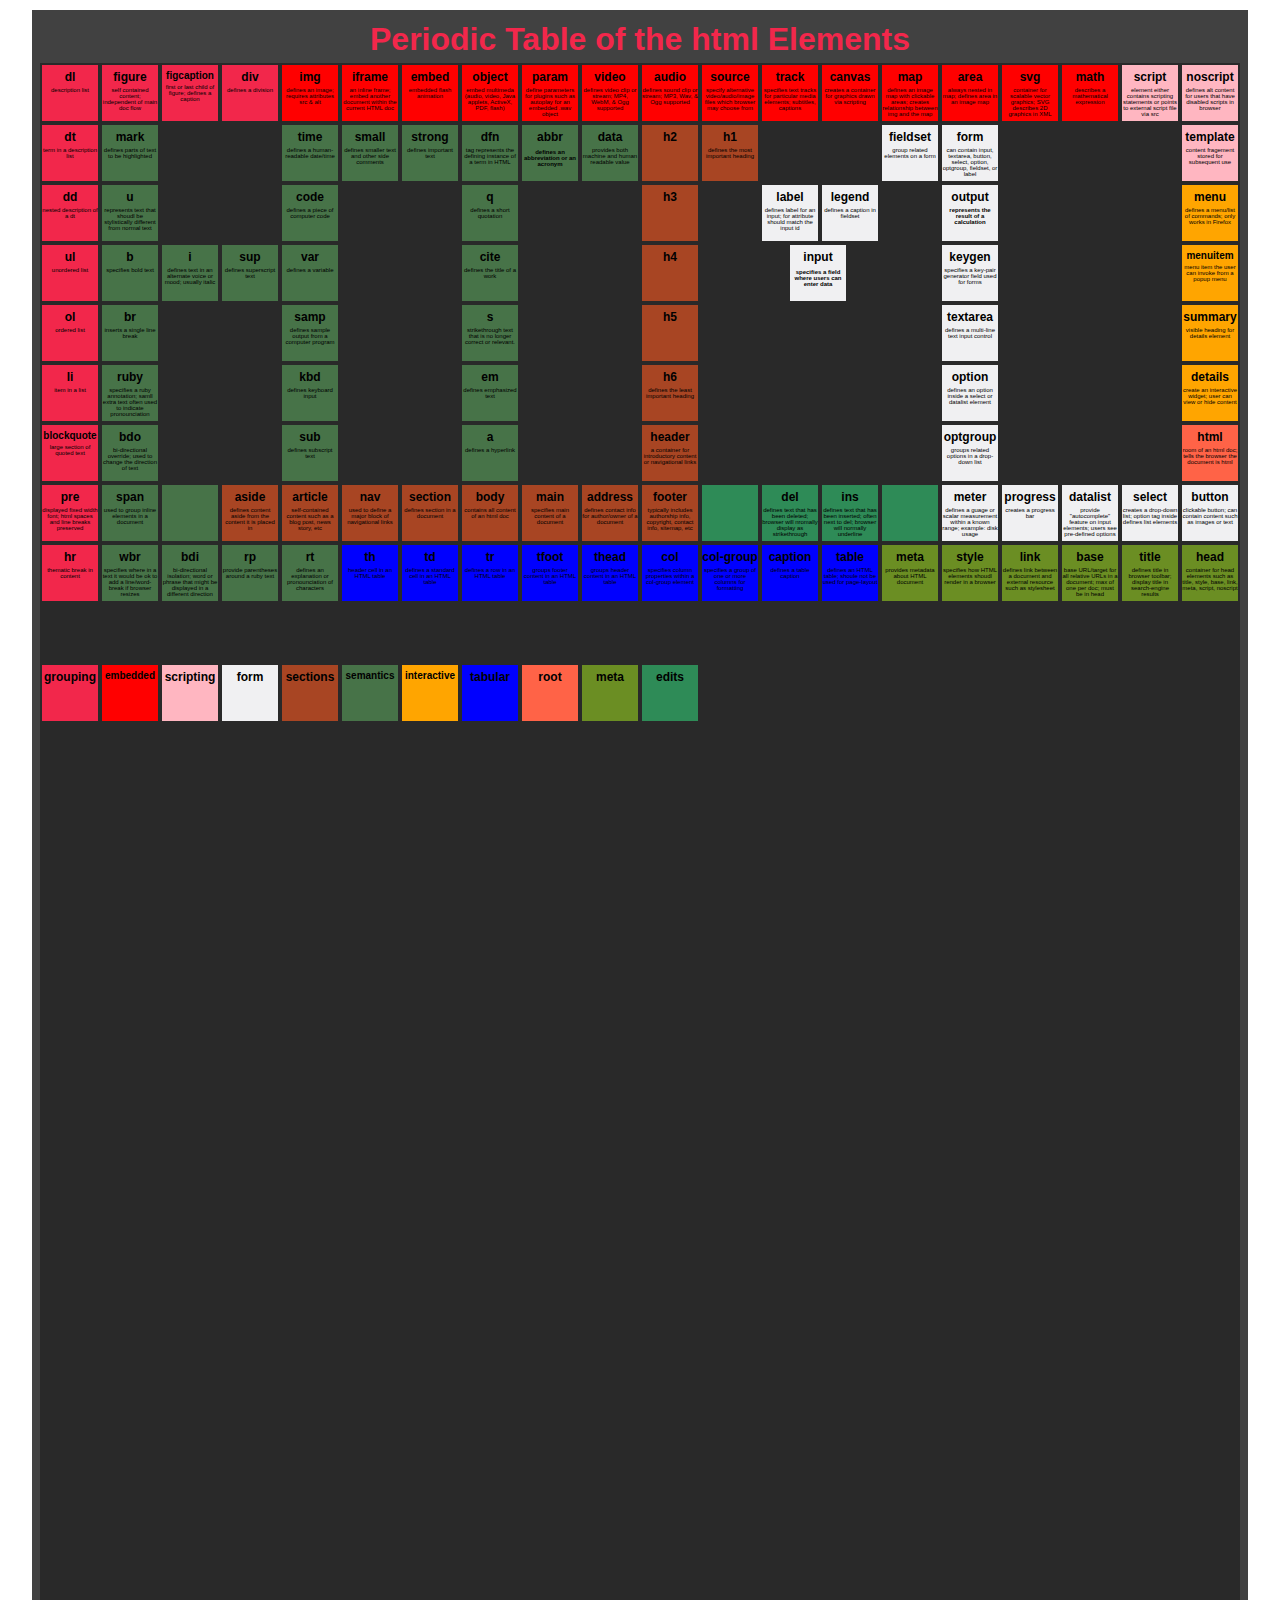
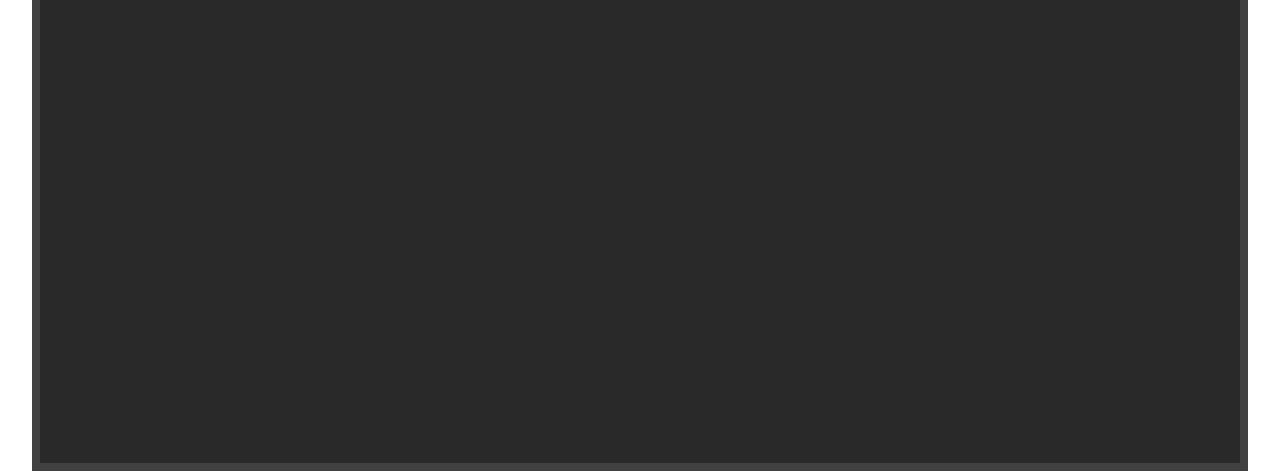
==== docs/index.html @ 907898ec "docs" ====
<!DOCTYPE HTML>
<html> 
    <head> 
        <meta charset="utf-8">
        <title> Periodic table of the html elements </title> 
        <meta type="description" content="periodic table of the elements"> 
        <link rel="stylesheet" type="text/css" href="stylesheet.css"> 
    </head>
    <body> 
        <div class="wrapper">  
            <h1> Periodic Table of the html Elements</h1>
            <div class="table"> 
                <div class="row"> 
                    <div class="element grouping"> 
                        <h5> dl</h5>
                        <p> description list </p>
                    </div>
                    <div class="element grouping">
                        <h5> figure</h5>
                        <p> self contained content; independent of main doc flow</p>                     
                     </div>
                    <div class="element grouping"> 
                        <h5 class="smaller"> figcaption</h5>
                        <p> first or last child of figure; defines a caption</p>
                    </div>
                    <div class="element grouping">
                        <h5> div</h5>
                        <p> defines a division</p> 
                    </div>
                    <div class="element embedded"> 
                        <h5> img</h5>
                        <p> defines an image; requires attributes src & alt</p>
                    </div>
                    <div class="element embedded"> 
                        <h5> iframe</h5> 
                        <p>an inline frame; embed another document within the current HTML doc
                    </div>
                    <div class="element embedded"> 
                        <h5> embed</h5>
                        <p> embedded flash animation</p>
                    </div>
                    <div class="element embedded"> 
                        <h5> object</h5>
                        <p> embed multimeda (audio, video, Java applets, ActiveX, PDF, flash)</p>
                    </div>
                    <div class="element embedded"> 
                        <h5> param</h5>
                        <p> define parameters for plugins such as autoplay for an embedded .wav object</p>
                    </div>
                    <div class="element embedded"> 
                        <h5> video</h5>
                        <p> defines video clip or stream; MP4, WebM, & Ogg supported</p>
                    </div>
                    <div class="element embedded"> 
                        <h5> audio</h5>
                        <p> defines sound clip or stream; MP3, Wav, & Ogg supported
                    </div>
                    <div class="element embedded"> 
                        <h5> source</h5>
                        <p> specify alternative video/audio/image files which browser may choose from</p>
                    </div>
                    <div class="element embedded"> 
                        <h5> track</h5>
                        <p> specifies text tracks for particular media elements; subtitles, captions</p>
                    </div>
                    <div class="element embedded"> 
                        <h5> canvas</h5>
                        <p> creates a container for graphics drawn via scripting</p>
                    </div>
                    <div class="element embedded"> 
                        <h5> map</h5>
                        <p> defines an image map with clickable areas; creates relationship between img and the map</p>
                    </div>
                    <div class="element embedded"> 
                        <h5> area</h5>
                        <p> always nested in map; defines area in an image map</p>
                    </div>
                    <div class="element embedded"> 
                        <h5> svg</h5>
                        <p> container for scalable vector graphics; SVG describes 2D graphics in XML</p> 
                    </div>
                    <div class="element embedded"> 
                        <h5> math</h5>
                        <p> describes a mathematical expression</o>
                    </div> 
                    <div class="element scripting"> 
                        <h5> script</h5>
                        <p> element either contains scripting statements or points to external script file via src</P> 
                    </div>
                    <div class="element scripting"> 
                        <h5> noscript</h5>
                        <p> defines alt content for users that have disabled scripts in browser</p>
                    </div>
                </div> <!-- end row 1 --> 
                <div class="row"> 
                    <div class="element grouping">
                        <h5> dt</h5>
                        <p> term in a description list</p>  
                    </div>
                    <div class="element semantics"> 
                        <h5> mark</h5>
                        <p> defines parts of text to be highlighted</p>
                    </div>
                    <div class="element"> </div>
                    <div class="element hidden"> </div>
                    <div class="element semantics"> 
                        <h5> time</h5>
                        <p> defines a human-readable date/time</p>
                    </div>
                    <div class="element semantics"> 
                        <h5> small</h5>
                        <p> defines smaller text and other side comments</p>
                    </div>
                    <div class="element semantics"> 
                        <h5> strong</h5>
                        <p> defines important text</p>
                    </div>
                    <div class="element semantics"> 
                        <h5> dfn</h5>
                        <p> tag represents the defining instance of a term in HTML</p>
                    </div>
                    <div class="element semantics"> 
                        <h5> abbr<h5>
                        <p> defines an abbreviation or an acronym</p>
                    </div>
                    <div class="element semantics"> 
                        <h5> data</h5>
                        <p> provides both machine and human readable value</p>
                    </div>
                    <div class="element sections"> 
                        <h5> h2 </h5>
                    </div>
                    <div class="element sections"> 
                         <h5> h1</h5>
                         <p> defines the most important heading</p>
                    </div>
                    <div class="element"> </div>
                    <div class="element"> </div>
                    <div class="element form"> 
                        <h5> fieldset</h5>
                        <p> group related elements on a form</p>
                    </div>
                    <div class="element form"> 
                        <h5> form</h5>
                        <p> can contain input, textarea, button, select, option, optgroup, fieldset, or label</p>
                    </div>
                    <div class="element"> </div>
                    <div class="element"> </div>
                    <div class="element"> </div>
                    <div class="element scripting"> 
                        <h5> template</h5>
                        <p> content fragement stored for subsequent use</p> 
                    </div>
                </div> <!-- end row 2 --> 
                <div class="row"> 
                    <div class="element grouping">
                        <h5> dd</h5>
                        <p> nested description of a dt</p> 
                    </div>
                    <div class="element semantics"> 
                        <h5> u</h5>
                        <p> represents text that shoudl be stylistically different from normal text</p>
                    </div>
                    <div class="element"> 

                    </div>
                    <div class="element hidden"> </div>
                    <div class="element semantics"> 
                        <h5> code</h5>
                        <p> defines a piece of computer code</p>
                    </div>
                    <div class="element hidden"> </div>
                    <div class="element hidden"> </div>
                    <div class="element semantics"> 
                        <h5> q</h5>
                        <p> defines a short quotation</p>
                    </div>
                    <div class="element hidden"> </div>
                    <div class="element hidden"> </div>
                    <div class="element sections"> 
                        <h5> h3 </h5>
                    </div>
                    <div class="element "> </div>
                    <div class="element form"> 
                        <h5> label</h5> 
                        <p>defines label for an input; for attribute should match the input id</p>
                    </div>
                    <div class="element form"> 
                        <h5> legend</h5>
                        <p> defines a caption in fieldset</p>
                    </div>
                    <div class="element"> </div>
                    <div class="element form"> 
                        <h5> output</ht>
                        <p> represents the result of a calculation</p>
                    </div>
                    <div class="element"> </div>
                    <div class="element"> </div>
                    <div class="element"> </div>
                    <div class="element interactive"> 
                        <h5> menu</h5>
                        <p> defines a menu/list of commands; only works in Firefox</p>
                    </div>
                </div> <!-- end row 3-->
                <div class="row"> 
                    <div class="element grouping">
                        <h5> ul</h5> 
                        <p> unordered list</p>
                    </div>
                    <div class="element semantics">
                        <h5> b</h5>
                        <p> specifies bold text</p>
                    </div>
                    <div class="element semantics"> 
                        <h5> i</h5>
                        <p> defines text in an alternate voice or mood; usually italic
                    </div>
                    <div class="element semantics"> 
                        <h5> sup</h5>
                        <p> defines superscript text</p>
                    </div>
                    <div class="element semantics"> 
                        <h5> var</h5> 
                        <p> defines a variable</p>
                    </div>
                    <div class="element"> </div>
                    <div class="element"> </div>
                    <div class="element semantics"> 
                        <h5> cite</h5>
                        <p> defines the title of a work</p>
                    </div>
                    <div class="element"> </div>
                    <div class="element"> </div>
                    <div class="element sections"> 
                        <h5> h4 </h5> 
                    </div>
                    <div class="MdivLarge"> </div>
                    <div class="element form"> 
                        <h5> input<h5> 
                        <p> specifies a field where users can enter data</p>
                    </div>
                    <div class="MdivSmall"> </div>
                    <div class="element"> </div>
                    <div class="element form"> 
                        <h5> keygen</h5> 
                        <p> specifies a key-pair generator field used for forms</p>
                    </div>
                    <div class="element"> </div>
                    <div class="element"> </div>
                    <div class="element"> </div>
                    <div class="element interactive"> 
                        <h5 class="smaller"> menuitem</h5>
                        <p> menu item the user can invoke from a popup menu</p>
                    </div>
                </div> <!-- end row 4--> 
                <div class="row"> 
                    <div class="element grouping"> 
                        <h5> ol</h5> 
                        <p> ordered list</p> 
                    </div>
                    <div class="element semantics"> 
                        <h5> br</h5>
                        <p> inserts a single line break</p> 
                    </div>
                    <div class="element"> </div>
                    <div class="element"> </div>
                    <div class="element semantics"> 
                        <h5> samp</h5>
                        <p> defines sample output from a computer program</p>
                    </div>
                    <div class="element"> </div>
                    <div class="element"> </div>
                    <div class="element semantics"> 
                        <h5> s</h5>
                        <p> strikethrough text that is no longer correct or relevant.</p> 
                    </div>
                    <div class="element"> </div>
                    <div class="element"> </div>
                    <div class="element sections"> 
                        <h5> h5 </h5>
                    </div>
                    <div class="element"> </div>
                    <div class="element"> </div>
                    <div class="element"> </div>
                    <div class="element"> </div>
                    <div class="element form"> 
                        <h5> textarea</h5>
                        <p> defines a multi-line text input control </p>
                    </div>
                    <div class="element"> </div>
                    <div class="element"> </div>
                    <div class="element"> </div>
                    <div class="element interactive"> 
                        <h5> summary</h5>
                        <p> visible heading for details element</p>
                    </div>
                </div> <!-- end row 5--> 
                <div class="row"> 
                    <div class="element grouping"> 
                        <h5> li</h5> 
                        <p> item in a list</p> 
                    </div>
                    <div class="element semantics"> 
                        <h5> ruby</h5>
                        <p> specifies a ruby annotation; samll extra text often used to indicate pronounciation</p>
                    </div>
                    <div class="element"> </div>
                    <div class="element"> </div>
                    <div class="element semantics"> 
                        <h5> kbd</h5>
                        <p> defines keyboard input</p>
                    </div>
                    <div class="element"> </div>
                    <div class="element"> </div>
                    <div class="element semantics"> 
                        <h5> em</h5>
                        <p> defines emphasized text</p>
                    </div>
                    <div class="element"> </div>
                    <div class="element"> </div>
                    <div class="element sections"> 
                        <h5> h6</h5>
                        <p> defines the least important heading</p>
                    </div>
                    <div class="element"> </div>
                    <div class="element"> </div>
                    <div class="element"> </div>
                    <div class="element"> </div>
                    <div class="element form"> 
                        <h5> option</h5>
                        <p> defines an option inside a select or datalist element</p>
                    </div>
                    <div class="element"> </div>
                    <div class="element"> </div>
                    <div class="element"> </div>
                    <div class="element interactive"> 
                        <h5> details</h5>
                        <p> create an interactive widget; user can view or hide content</p>
                    </div>
                </div> <!-- end row 6--> 
                <div class="row"> 
                    <div class="element grouping smaller"> 
                        <h5 class="smaller"> blockquote</h5>
                        <p> large section of quoted text</p>
                    </div>
                    <div class="element semantics"> 
                        <h5> bdo</h5>
                        <p> bi-directional override; used to change the direction of text</p>
                    </div>
                    <div class="element"> </div>
                    <div class="element"> </div>
                    <div class="element semantics"> 
                        <h5> sub</h5>
                        <p> defines subscript text</p>
                    </div>
                    <div class="element"> </div>
                    <div class="element"> </div>
                    <div class="element semantics"> 
                        <h5> a</h5>  
                        <p> defines a hyperlink</p>
                    </div>
                    <div class="element"> </div>
                    <div class="element"> </div>
                    <div class="element sections"> 
                        <h5> header</h5>
                        <p> a container for introductory content or navigational links</p>
                    </div>
                    <div class="element"> </div>
                    <div class="element"> </div>
                    <div class="element"> </div>
                    <div class="element"> </div>
                    <div class="element form"> 
                        <h5> optgroup</h5>
                        <p> groups related options in a drop-down list</p>
                    </div>
                    <div class="element"> </div>
                    <div class="element"> </div>
                    <div class="element"> </div>
                    <div class="element root"> 
                        <h5> html</h5>
                        <p> room of an html doc; tells the browser the document is html</p>
                    </div>
                </div> <!-- end row 7--> 
                <div class="row"> 
                    <div class="element grouping"> 
                        <h5> pre</h5> 
                        <p> displayed fixed width font; html spaces and line breaks preserved</p>    
                    </div>
                    <div class="element semantics"> 
                        <h5> span</h5>
                        <p> used to group inline elements in a document</p>
                    </div>
                    <div class="element semantics"> </div>
                    <div class="element sections"> 
                        <h5> aside</h5>
                        <p> defines content aside from the content it is placed in</p> 
                    </div>
                    <div class="element sections"> 
                        <h5> article</h5>
                        <p> self-contained content such as a blog post, news story, etc</p>
                    </div>
                    <div class="element sections"> 
                        <h5> nav</h5>
                        <p> used to define a major block of navigational links</p>
                    </div>
                    <div class="element sections"> 
                        <h5> section</h5>
                        <p> defines section in a document</p>
                    </div>
                    <div class="element sections"> 
                        <h5> body</h5>
                        <p> contains all content of an html doc</p>
                    </div>
                    <div class="element sections"> 
                        <h5> main</h5>
                        <p> specifies main content of a document</p>
                    </div>
                    <div class="element sections"> 
                        <h5> address </h5>
                        <p> defines contact info for author/owner of a document</p>
                    </div>
                    <div class="element sections"> 
                        <h5> footer</h5>
                        <p> typically includes authorship info, copyright, contact info, sitemap, etc</p>
                    </div>
                    <div class="element edits"> </div>
                    <div class="element edits"> 
                        <h5> del</h5>
                        <p> defines text that has been deleted; browser will nromally display as strikethrough</p> 
                    </div>
                    <div class="element edits"> 
                        <h5> ins</h5>
                        <p> defines text that has been inserted; often next to del; browser will normally underline
                    </div>
                    <div class="element edits"> </div>
                    <div class="element form"> 
                        <h5> meter </h5>
                        <p> defines a guage or scalar measurement within a known range; example: disk usage </p>
                    </div>
                    <div class="element form"> 
                        <h5> progress</h5>
                        <p> creates a progress bar</p>
                    </div>
                    <div class="element form"> 
                        <h5> datalist</h5>
                        <p> provide "autocomplete" feature on input elements; users see pre-defined options</p>
                    </div>
                    <div class="element form"> 
                        <h5> select</h5>
                        <p> creates a drop-down list; option tag inside defines list elements</p>
                    </div>
                    <div class="element form"> 
                        <h5> button</h5>
                        <p> clickable button; can contain content such as images or text</p>
                    </div>
                </div> <!-- end row 8--> 
                <div class="row"> 
                    <div class="element grouping"> 
                        <h5> hr</h5>
                        <p> thematic break in content</p>
                    </div>
                    <div class="element semantics"> 
                        <h5> wbr</h5>
                        <p> specifies where in a text it would be ok to add a line/word-break if browser resizes</p>
                    </div>
                    <div class="element semantics"> 
                        <h5> bdi</h5>
                        <p> bi-directional isolation; word or phrase that might be displayed in a different direction</p>
                    </div>
                    <div class="element semantics"> 
                        <h5> rp</h5>
                        <p> provide parentheses around a ruby text</p>
                    </div>
                    <div class="element semantics"> 
                        <h5> rt</h5>
                        <p> defines an explanation or pronounciation of characters</p>
                    </div>
                    <div class="element tabular"> 
                        <h5> th</h5>
                        <p> header cell in an HTML table</p> 
                    </div>
                    <div class="element tabular"> 
                        <h5> td</h5>
                        <p> defines a standard cell in an HTML table</p>
                    </div>
                    <div class="element tabular"> 
                        <h5> tr</h5>
                        <p> defines a row in an HTML table</p>
                    </div>
                    <div class="element tabular"> 
                        <h5> tfoot</h5>
                        <p> groups footer content in an HTML table</p>
                    </div>
                    <div class="element tabular"> 
                        <h5> thead</h5>
                        <p> groups header content in an HTML table</p>
                    </div>
                    <div class="element tabular"> 
                        <h5> col</h5>
                        <p> specifies column properties within a col-group element</p>
                    </div>
                    <div class="element tabular"> 
                        <h5> col-group</h5>
                        <p> specifies a group of one or more columns for formatting</p>
                    </div>
                    <div class="element tabular"> 
                        <h5> caption</h5> 
                        <p> defines a table caption</p> 
                    </div>
                    <div class="element tabular"> 
                        <h5> table</h5>
                        <p> defines an HTML table; shoule not be used for page-layout</p>
                    </div>
                    <div class="element meta"> 
                        <h5> meta</h5>
                        <p> provides metadata about HTML document</p>
                    </div>
                    <div class="element meta"> 
                        <h5> style </h5>
                        <p> specifies how HTML elements shoudl render in a browser 
                    </div>
                    <div class="element meta"> 
                        <h5> link</h5>
                        <p> defines link between a document and external resource such as stylesheet</p>
                    </div>
                    <div class="element meta"> 
                        <h5> base</h5>
                        <p> base URL/target for all relative URLs in a document; max of one per doc; must be in head</p>
                    </div>
                    <div class="element meta"> 
                        <h5> title</h5>
                        <p> defines title in browser toolbar; display title in search-engine results</p>
                    </div>
                    <div class="element meta"> 
                        <h5> head</h5>
                        <p> container for head elements such as title, style, base, link, meta, script, noscript</p>
                    </div>
                </div> <!-- end row 9--> 
                <div class="row"> 
                    <div class="element"> 
                    </div>
                    <div class="element"> </div>
                    <div class="element"> </div>
                    <div class="element"> </div>
                    <div class="element"> </div>
                    <div class="element"> </div>
                    <div class="element"> </div>
                    <div class="element"> </div>
                    <div class="element"> </div>
                    <div class="element"> </div>
                    <div class="element"> </div>
                    <div class="element"> </div>
                    <div class="element"> </div>
                    <div class="element"> </div>
                    <div class="element"> </div>
                    <div class="element"> </div>
                    <div class="element"> </div>
                    <div class="element"> </div>
                    <div class="element"> </div>
                    <div class="element"> </div>
                </div> <!-- end row 10--> 
                <div class="row"> 
                    <div class="element grouping">
                        <h5> grouping</h5> 
                    </div>
                    <div class="element embedded"> 
                        <h5 class="smaller"> embedded</h5>
                    </div>
                    <div class="element scripting"> 
                        <h5> scripting</h5>
                    </div>
                    <div class="element form"> 
                        <h5> form</h5>
                    </div>
                    <div class="element sections"> 
                        <h5> sections</h5>
                    </div>
                    <div class="element semantics"> 
                        <h5 class="smaller"> semantics</h5>
                    </div>
                    <div class="element interactive"> 
                        <h5 class="smaller"> interactive</h5>
                    </div>
                    <div class="element tabular"> 
                        <h5> tabular</h5>
                    </div>
                    <div class="element root"> 
                        <h5> root</h5>
                    </div>
                    <div class="element meta">
                        <h5> meta</h5> 
                    </div>
                    <div class="element edits"> 
                        <h5> edits</h5>
                    </div>
                    <div class="element"> </div>
                    <div class="element"> </div>
                    <div class="element"> </div>
                    <div class="element"> </div>
                    <div class="element"> </div>
                    <div class="element"> </div>
                    <div class="element"> </div>
                    <div class="element"> </div>
                    <div class="element"> </div>
                </div> <!-- end row 11--> 
            </div> <!-- end table--> 
        </div> <!-- end wrapper -->
    </body> 
</html>
---- docs/stylesheet.css ----
* {
    margin: 0px;
    padding: 0px;
/*  outline: 1px dashed green;*/
} 
.wrapper {
    margin-left: auto;
    margin-right: auto;
    margin-top: 10px;
    width: 1200px;
    background-color: #414141;
    padding: 8px;
}
h1 {
    text-align: center;
    border: 3px solid #414141;
    margin-bottom: 2px;
    color: #F2274B;
    font-family: Arial, Helvetica, sans-serif
}
.table {
    background-color: #292929;
    width: 1200px;
    height: 2000px; 
    display: block;
}
.row {
    display: flex;
  
}
.element {
    width: 56px; 
    height: 56px; 
    background-color: #292929;
    margin: 2px;
}
.hidden {
    background-color: #292929;
}
h5 {
    margin-top: 5px;
    text-align: center;
    font-family: Arial, Helvetica, sans-serif;
    font-size: 12px;

}
p {
    margin-top: 3px;
    font-family: Arial, Helvetica, sans-serif;
    text-align: center;
    font-size: 6px;
}
.grouping {
    background-color: #F2274B;
}
.embedded {
    background-color: red;
}
.scripting {
    background-color: lightpink;
}
.form {
    background-color: #F0F0F2;
}
.sections {
    background-color: #A84523;
}
.semantics {
    background-color: #477348;
}
.interactive {
    background-color: orange;
}
.smaller {
    font-size: 10px;
}
.root {
    background-color: tomato;
}
.tabular {
    background-color: blue;
}
.meta {
    background-color: olivedrab;
}
.edits {
    background-color: seagreen;
}
.MdivSmall{
    width: 28px; 
    height: 56px; 
    background-color: #292929;
    margin: 2px;   
}
.MdivLarge {
    width: 84px; 
    height: 56px; 
    background-color: #292929;
    margin: 2px;
}
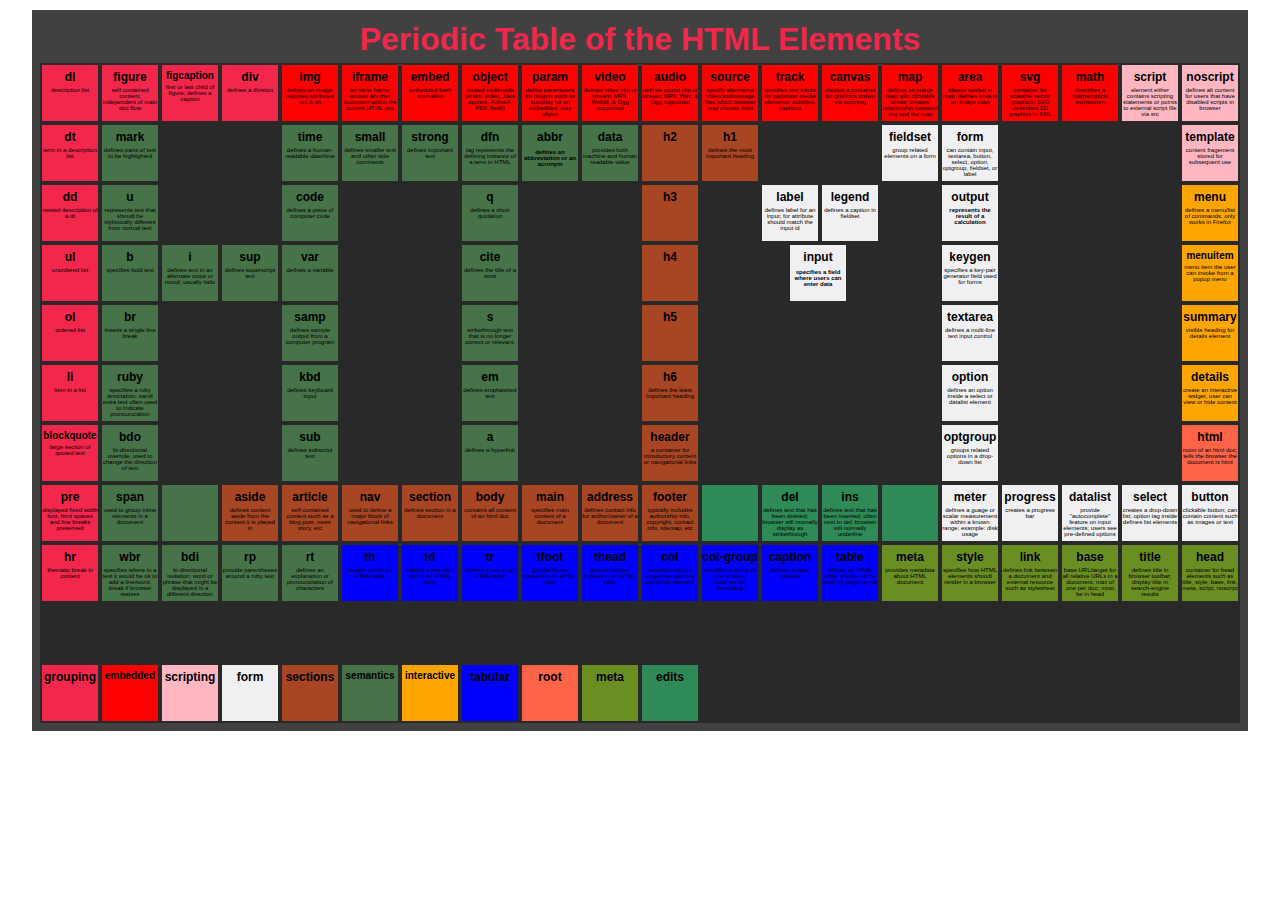
==== commit a078b818: "edit to docs" ====
--- a/docs/index.html
+++ b/docs/index.html
@@ -8,7 +8,7 @@
     </head>
     <body> 
         <div class="wrapper">  
-            <h1> Periodic Table of the html Elements</h1>
+            <h1> Periodic Table of the HTML Elements</h1>
             <div class="table"> 
                 <div class="row"> 
                     <div class="element grouping"> 
--- a/docs/stylesheet.css
+++ b/docs/stylesheet.css
@@ -1,7 +1,6 @@
 * {
     margin: 0px;
     padding: 0px;
-/*  outline: 1px dashed green;*/
 } 
 .wrapper {
     margin-left: auto;
@@ -21,7 +20,6 @@
 .table {
     background-color: #292929;
     width: 1200px;
-    height: 2000px; 
     display: block;
 }
 .row {
